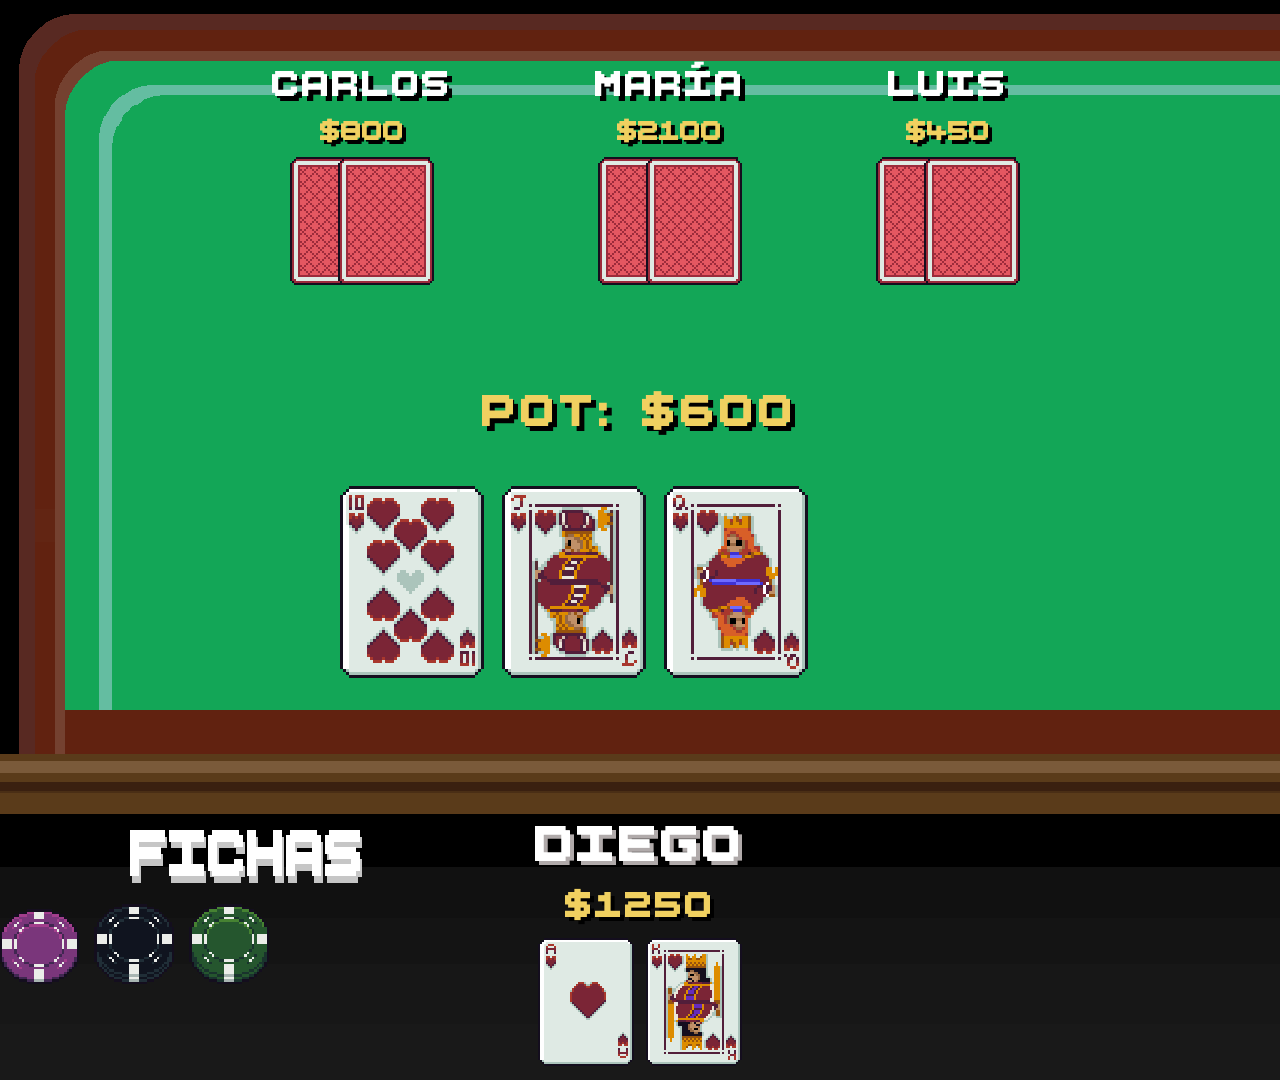
==== resources/index.html @ 93d37678 "feat(UI): add UI" ====
<!DOCTYPE html>
<html lang="es">
<head>
  <meta charset="UTF-8">
  <title>Mesa de Póker</title>
  <link rel="stylesheet" href="css/style.css">
</head>
<body>

<div id="fondo"></div>

<div id="rivales"></div>

<div id="pot-display">POT: $<span id="pot">0</span></div>

<div id="cartas-mesa"></div>

<div id="info-jugador">
  <div id="nombre-jugador">Jugador</div>
  <div id="dinero-jugador-display">$<span id="dinero-jugador">0</span></div>
</div>

<div id="cartas-jugador"></div>

<div id="fichas-display"></div>

<div id="acciones"></div>

<script src="js/script.js"></script>
</body>
</html>
---- resources/css/style.css ----
@font-face 
{
  font-family: 'BoldPixels';
  src: url('../assets/BoldPixels.otf') format('opentype');
}

*
{
    margin: 0;
    padding: 0;
    box-sizing: border-box; 
}

html
{
    background: #000;
    display: flex;
    justify-content: center;
    align-items: center;
    min-height: 100vh;
}
body
{
    width: 1920px;
    height: 1080px;
    overflow: hidden;
    background: #000;
    position: relative;
    image-rendering: pixelated;
    image-rendering: crisp-edges;
}

#fondo
{
    width: 1920px;
    height: 1080px;
    background: url('../assets/table.png') no-repeat 0 0 / 1920px 1080px;
}

#rivales
{
    position: absolute;
    top: 60px;
    left: 200px;
    right: 200px;
    display: flex;
    justify-content: space-around;
    /* align-items: flex-start;!--> */
}

.rival-box
{
    display: flex;
    flex-direction: column;
    align-items: center;
    gap: 6px;
}

.rival-cartas
{
    display: flex;
    margin-top: 34px;
}

.rival-nombre
{
  font-family: 'BoldPixels', monospace;
  font-size: 50px; color: #fff;
  text-shadow: 5px 5px 0 #000;
  letter-spacing: 2px;
  text-transform: uppercase;
}

.rival-dinero
{
  font-family: 'BoldPixels', monospace;
  font-size: 38px; color: #f0d060;
  text-shadow: 4px 4px 0 #000;
}


#pot-display
{
  position: absolute;
  top: 380px;
  left: 50%;
  transform: translateX(-50%);

  font-family: 'BoldPixels', monospace;
  font-size: 62px; color: #f0d060;
  text-shadow: 5px 5px 0 #000;
  letter-spacing: 4px;
}

#cartas-mesa
{
  position: absolute;
  top: 550px;
  left: 50%;
  display: flex;
  transform: translateX(-50%);
  scale: 150%;
  gap: 60px;
}


#info-jugador
{
  position: absolute;
  top: 810px;
  left: 50%;
  transform: translateX(-50%);
  display: flex;
  flex-direction: column;
  align-items: center;
  gap: 4px;
  white-space: nowrap;
}

#nombre-jugador
{
  font-family: 'BoldPixels', monospace;
  font-size: 70px;
  color: #fff;
  text-shadow: 4px 4px 0 #b0aaaa;
  letter-spacing: 3px;
  text-transform: uppercase;
}

#dinero-jugador-display
{
  font-family: 'BoldPixels', monospace;
  font-size: 50px;
  color: #f0d060;
  text-shadow: 4px 4px 0 #000;
  letter-spacing: 2px;
}


#cartas-jugador
{
  position: absolute;
  top: 970px;
  left: 50%;
  transform: translateX(-50%);
  display: flex;
  gap: 60px;
}

#fichas-display
{
  position: absolute;
  top: 900px;
  left: 80px;
  display: flex;
  gap: 6px;
  align-items: flex-end;
  scale: 250%;
}


#acciones
{
  position: absolute;
  top: 890px; left: 1415px;
  display: flex; gap: 16px;
}

#acciones button
{
  width: 112px;
  height: 64px;
  border: none;
  background: transparent;
  cursor: pointer;
  padding: 0;
  image-rendering: pixelated;
}

#acciones button:hover
{
    transform: scale(1.3);
}

#acciones button:active
{
    transform: scale(0.95);
}

#turno-msg
{
  font-family: 'BoldPixels', monospace;
  font-size: 20px; color: #888;
  text-shadow: 1px 1px 0 #000;
  letter-spacing: 2px; margin-top: 20px;
}

.card
{
  width: 48px;
  height: 64px;
  background-image: url('../assets/Poker_cards.png');
  background-size: 944px 385px;
  image-rendering: pixelated;
  image-rendering: crisp-edges;
  display: inline-block;
  scale: 200%;
}

.card.back
{
  background-position: 0px -256px;
}

.ficha 
{
  width: 32px;
  height: 48px;
  background-image: url('../assets/fiches_addon.png');
  background-size: 368px 192px;

  image-rendering: pixelated;
  image-rendering: crisp-edges;
  display: inline-block;

  
}
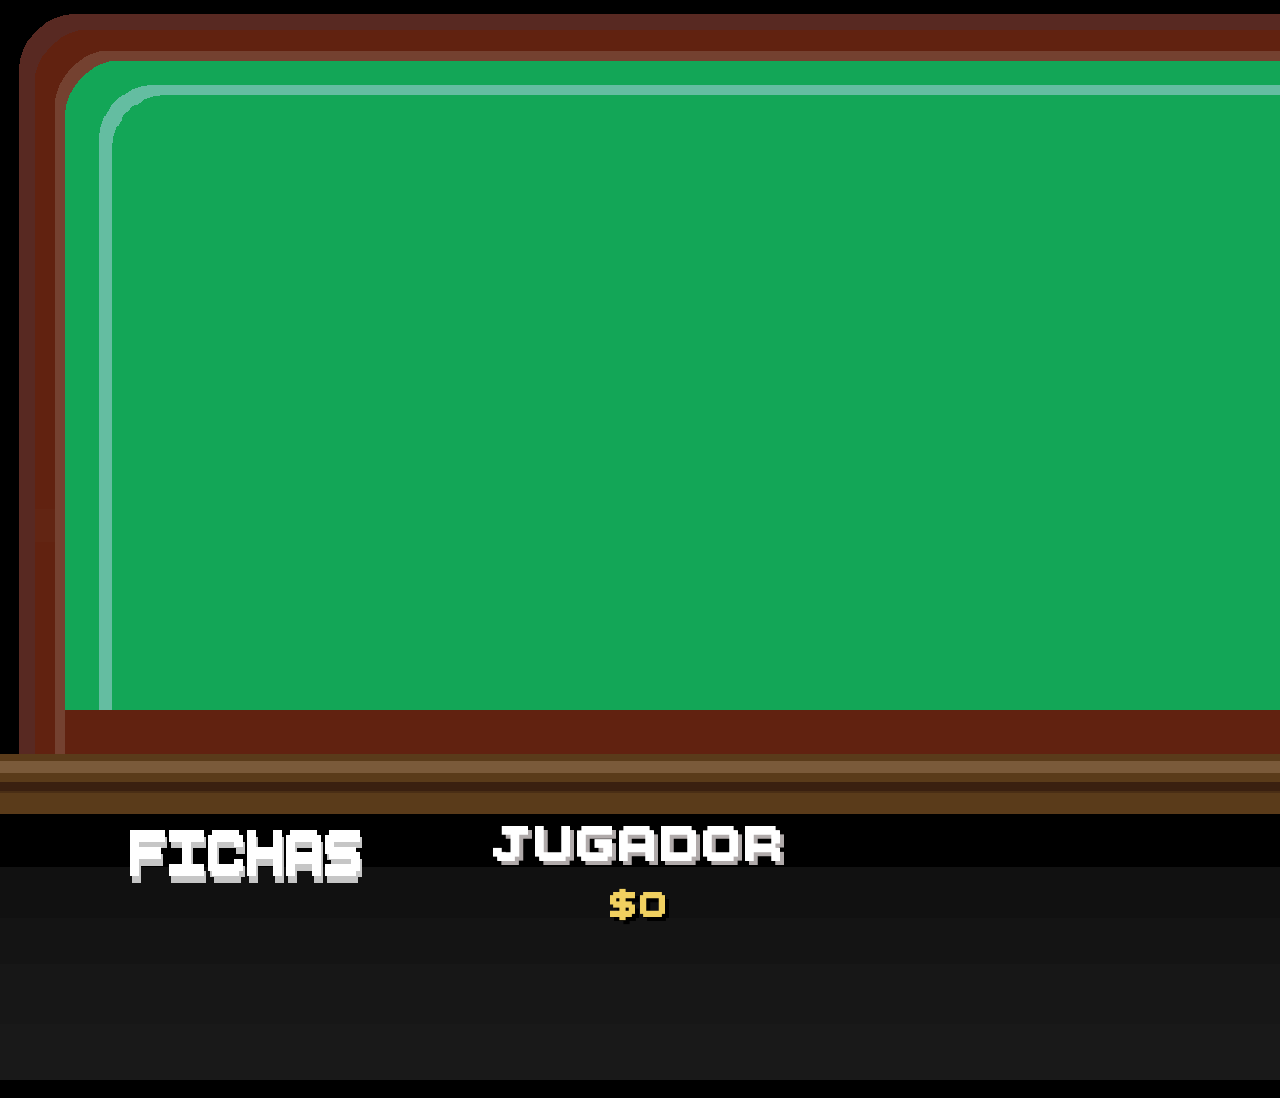
==== commit 26056555: "feat(conect): add conection between game and websocket" ====
--- a/resources/index.html
+++ b/resources/index.html
@@ -7,25 +7,36 @@
 </head>
 <body>
 
-<div id="fondo"></div>
+<div id="mesa-juego">
+    <div id="esperando-overlay" style="display:none;">
+        <p class="esperando-texto">Esperando jugadores...</p>
+    </div>
+    <div id="fondo"></div>
 
-<div id="rivales"></div>
+    <div id="rivales"></div>
 
-<div id="pot-display">POT: $<span id="pot">0</span></div>
+    <div id="ganador-overlay" style="display:none;">
+    <p class="ganador-texto"></p>
+    </div>
 
-<div id="cartas-mesa"></div>
 
-<div id="info-jugador">
-  <div id="nombre-jugador">Jugador</div>
-  <div id="dinero-jugador-display">$<span id="dinero-jugador">0</span></div>
+    <div id="pot-display">POT: $<span id="pot">0</span></div>
+
+    <div id="cartas-mesa"></div>
+
+    <div id="info-jugador">
+    <div id="nombre-jugador">Jugador</div>
+    <div id="dinero-jugador-display">$<span id="dinero-jugador">0</span></div>
+    </div>
+
+    <div id="cartas-jugador"></div>
+
+    <div id="fichas-display"></div>
+
+    <div id="acciones"></div>
+
+    <script src="js/script.js"></script>
 </div>
 
-<div id="cartas-jugador"></div>
-
-<div id="fichas-display"></div>
-
-<div id="acciones"></div>
-
-<script src="js/script.js"></script>
 </body>
 </html>
--- a/resources/css/style.css
+++ b/resources/css/style.css
@@ -1,7 +1,7 @@
 @font-face 
 {
-  font-family: 'BoldPixels';
-  src: url('../assets/BoldPixels.otf') format('opentype');
+    font-family: 'BoldPixels';
+    src: url('../assets/BoldPixels.otf') format('opentype');
 }
 
 *
@@ -64,117 +64,129 @@
 
 .rival-nombre
 {
-  font-family: 'BoldPixels', monospace;
-  font-size: 50px; color: #fff;
-  text-shadow: 5px 5px 0 #000;
-  letter-spacing: 2px;
-  text-transform: uppercase;
+    font-family: 'BoldPixels', monospace;
+    font-size: 50px; color: #fff;
+    text-shadow: 5px 5px 0 #000;
+    letter-spacing: 2px;
+    text-transform: uppercase;
 }
 
 .rival-dinero
 {
-  font-family: 'BoldPixels', monospace;
-  font-size: 38px; color: #f0d060;
-  text-shadow: 4px 4px 0 #000;
-}
-
-
-#pot-display
-{
-  position: absolute;
-  top: 380px;
-  left: 50%;
-  transform: translateX(-50%);
-
-  font-family: 'BoldPixels', monospace;
-  font-size: 62px; color: #f0d060;
-  text-shadow: 5px 5px 0 #000;
-  letter-spacing: 4px;
+    font-family: 'BoldPixels', monospace;
+    font-size: 38px; color: #f0d060;
+    text-shadow: 4px 4px 0 #000;
+}
+
+
+.ganador-texto
+{
+    position: absolute;
+    top: 380px;
+    width: 100%;
+    text-align: center;
+    font-family: 'BoldPixels', monospace;
+    font-size: 62px; color: #f0d060;
+    text-shadow: 5px 5px 0 #000;
+    letter-spacing: 4px;
+}
+
+#ganador-texto
+{
+    position: absolute;
+    top: 380px;
+    left: 50%;
+    transform: translateX(-50%);
+
+    font-family: 'BoldPixels', monospace;
+    font-size: 62px; color: #f0d060;
+    text-shadow: 5px 5px 0 #000;
+    letter-spacing: 4px;
 }
 
 #cartas-mesa
 {
-  position: absolute;
-  top: 550px;
-  left: 50%;
-  display: flex;
-  transform: translateX(-50%);
-  scale: 150%;
-  gap: 60px;
+    position: absolute;
+    top: 550px;
+    left: 50%;
+    display: flex;
+    transform: translateX(-50%);
+    scale: 150%;
+    gap: 60px;
 }
 
 
 #info-jugador
 {
-  position: absolute;
-  top: 810px;
-  left: 50%;
-  transform: translateX(-50%);
-  display: flex;
-  flex-direction: column;
-  align-items: center;
-  gap: 4px;
-  white-space: nowrap;
+    position: absolute;
+    top: 810px;
+    left: 50%;
+    transform: translateX(-50%);
+    display: flex;
+    flex-direction: column;
+    align-items: center;
+    gap: 4px;
+    white-space: nowrap;
 }
 
 #nombre-jugador
 {
-  font-family: 'BoldPixels', monospace;
-  font-size: 70px;
-  color: #fff;
-  text-shadow: 4px 4px 0 #b0aaaa;
-  letter-spacing: 3px;
-  text-transform: uppercase;
+    font-family: 'BoldPixels', monospace;
+    font-size: 70px;
+    color: #fff;
+    text-shadow: 4px 4px 0 #b0aaaa;
+    letter-spacing: 3px;
+    text-transform: uppercase;
 }
 
 #dinero-jugador-display
 {
-  font-family: 'BoldPixels', monospace;
-  font-size: 50px;
-  color: #f0d060;
-  text-shadow: 4px 4px 0 #000;
-  letter-spacing: 2px;
+    font-family: 'BoldPixels', monospace;
+    font-size: 50px;
+    color: #f0d060;
+    text-shadow: 4px 4px 0 #000;
+    letter-spacing: 2px;
 }
 
 
 #cartas-jugador
 {
-  position: absolute;
-  top: 970px;
-  left: 50%;
-  transform: translateX(-50%);
-  display: flex;
-  gap: 60px;
+    position: absolute;
+    top: 970px;
+    left: 50%;
+    transform: translateX(-50%);
+    display: flex;
+    gap: 60px;
 }
 
 #fichas-display
 {
-  position: absolute;
-  top: 900px;
-  left: 80px;
-  display: flex;
-  gap: 6px;
-  align-items: flex-end;
-  scale: 250%;
+    position: absolute;
+    top: 900px;
+    left: 80px;
+    display: flex;
+    gap: 6px;
+    align-items: flex-end;
+    scale: 250%;
 }
 
 
 #acciones
 {
-  position: absolute;
-  top: 890px; left: 1415px;
-  display: flex; gap: 16px;
+    position: absolute;
+    top: 890px; left: 1415px;
+    display: flex; gap: 16px;
 }
 
 #acciones button
 {
-  width: 112px;
-  height: 64px;
-  border: none;
-  background: transparent;
-  cursor: pointer;
-  padding: 0;
-  image-rendering: pixelated;
+    width: 112px;
+    height: 64px;
+    border: none;
+    background: transparent;
+    cursor: pointer;
+    padding: 0;
+    image-rendering: pixelated;
 }
 
 #acciones button:hover
@@ -189,39 +201,57 @@
 
 #turno-msg
 {
-  font-family: 'BoldPixels', monospace;
-  font-size: 20px; color: #888;
-  text-shadow: 1px 1px 0 #000;
-  letter-spacing: 2px; margin-top: 20px;
+    font-family: 'BoldPixels', monospace;
+    font-size: 40px; color: #888;
+    text-shadow: 1px 1px 0 #000;
+    text-align: center;
+    letter-spacing: 2px; margin-top: 20px;
 }
 
 .card
 {
-  width: 48px;
-  height: 64px;
-  background-image: url('../assets/Poker_cards.png');
-  background-size: 944px 385px;
-  image-rendering: pixelated;
-  image-rendering: crisp-edges;
-  display: inline-block;
-  scale: 200%;
+    width: 48px;
+    height: 64px;
+    background-image: url('../assets/Poker_cards.png');
+    background-size: 944px 385px;
+    image-rendering: pixelated;
+    image-rendering: crisp-edges;
+    display: inline-block;
+    scale: 200%;
 }
 
 .card.back
 {
-  background-position: 0px -256px;
+    background-position: 0px -256px;
 }
 
 .ficha 
 {
-  width: 32px;
-  height: 48px;
-  background-image: url('../assets/fiches_addon.png');
-  background-size: 368px 192px;
-
-  image-rendering: pixelated;
-  image-rendering: crisp-edges;
-  display: inline-block;
-
-  
+    width: 32px;
+    height: 48px;
+    background-image: url('../assets/fiches_addon.png');
+    background-size: 368px 192px;
+
+    image-rendering: pixelated;
+    image-rendering: crisp-edges;
+    display: inline-block;
+}
+
+#esperando-overlay
+{
+    position: fixed;
+    inset: 0;
+    background: rgba(0,0,0,0.75);
+    display: flex;
+    align-items: center;
+    justify-content: center;
+    z-index: 999;
+}
+
+.esperando-texto
+{
+    font-family: 'BoldPixels', monospace;
+    color: #f4d35e;
+    font-size: 55px;
+    font-weight: bold;
 }
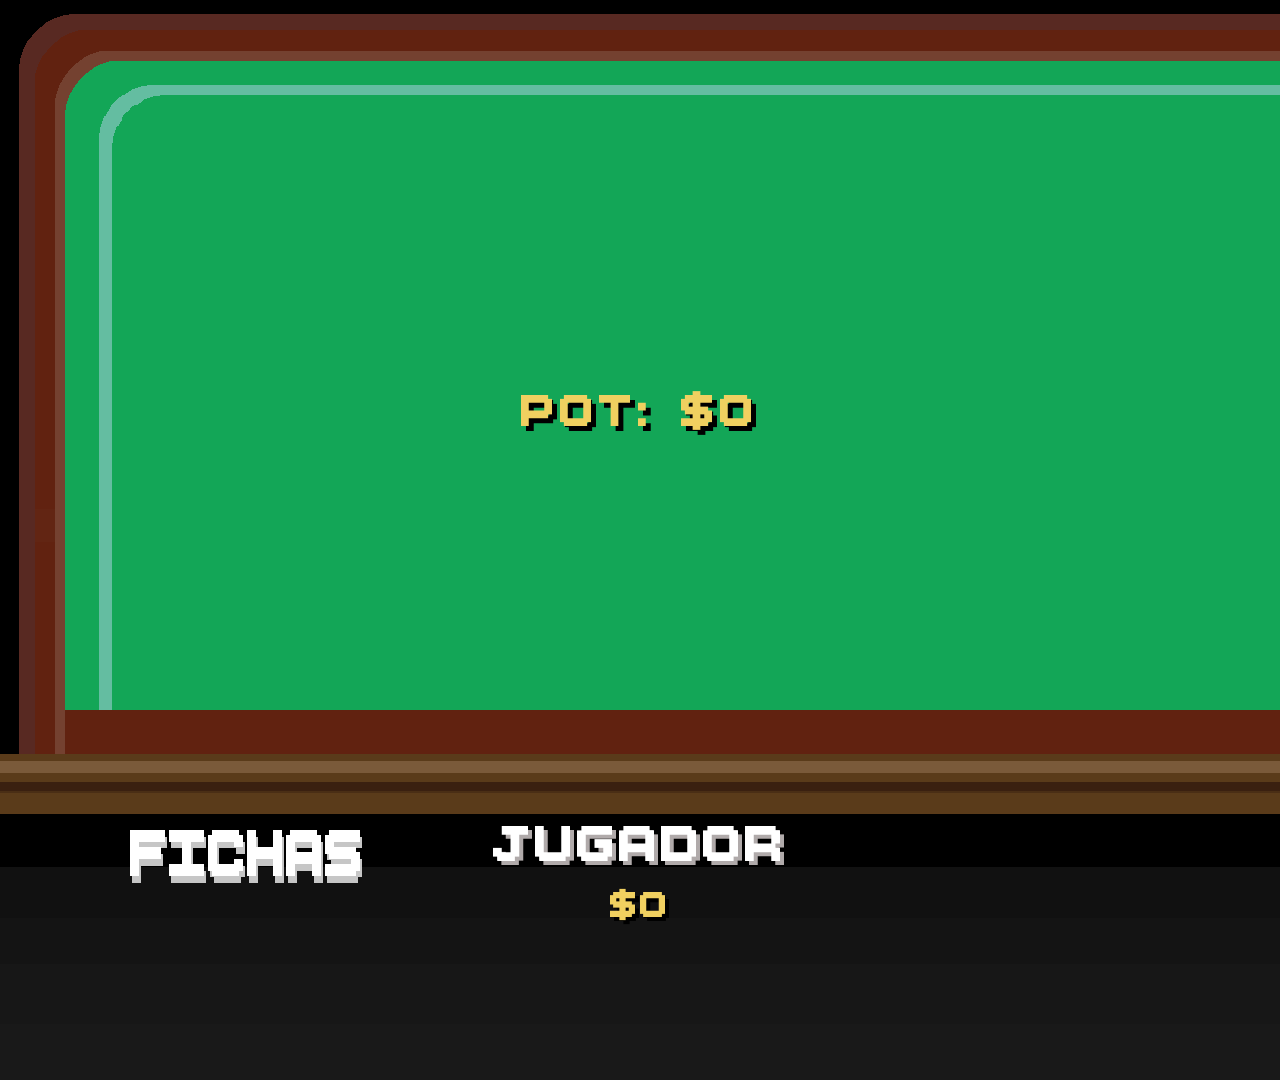
==== commit 4be59323: "fix: change atoms for agents, fix game logic" ====
--- a/resources/index.html
+++ b/resources/index.html
@@ -15,10 +15,13 @@
 
     <div id="rivales"></div>
 
-    <div id="ganador-overlay" style="display:none;">
-    <p class="ganador-texto"></p>
+    <div id="ganador-overlay">
+        <p class="ganador-texto"></p>
+        <button id="btn-reinicio" onclick="enviarReinicio()">
+            Siguiente Ronda
+        </button>
+        <p id="texto-espera-reinicio"></p>
     </div>
-
 
     <div id="pot-display">POT: $<span id="pot">0</span></div>
 
--- a/resources/css/style.css
+++ b/resources/css/style.css
@@ -46,6 +46,18 @@
     display: flex;
     justify-content: space-around;
     /* align-items: flex-start;!--> */
+}
+
+#pot-display
+{
+    position: absolute;
+    top: 380px;
+    width: 100%;
+    text-align: center;
+    font-family: 'BoldPixels', monospace;
+    font-size: 62px; color: #f0d060;
+    text-shadow: 5px 5px 0 #000;
+    letter-spacing: 4px;
 }
 
 .rival-box
@@ -254,4 +266,43 @@
     color: #f4d35e;
     font-size: 55px;
     font-weight: bold;
+}
+
+#ganador-overlay
+{
+    position: fixed;
+    inset: 0;
+    background: rgba(0,0,0,0.85);
+
+    display: none;
+    flex-direction: column;
+    align-items: center;
+    justify-content: center;
+    gap: 20px;
+
+    z-index: 999;
+}
+
+#ganador-overlay .ganador-texto
+{
+    position: static;
+}
+
+#btn-reinicio
+{
+    padding: 15px 30px;
+    font-family: 'BoldPixels', monospace;
+    font-size: 30px;
+    cursor: pointer;
+    background: #f0d060;
+    border: none;
+    border-radius: 10px;
+}
+
+#texto-espera-reinicio
+{
+    display: none;
+    color: #fff;
+    font-family: 'BoldPixels', monospace;
+    font-size: 30px;
 }
